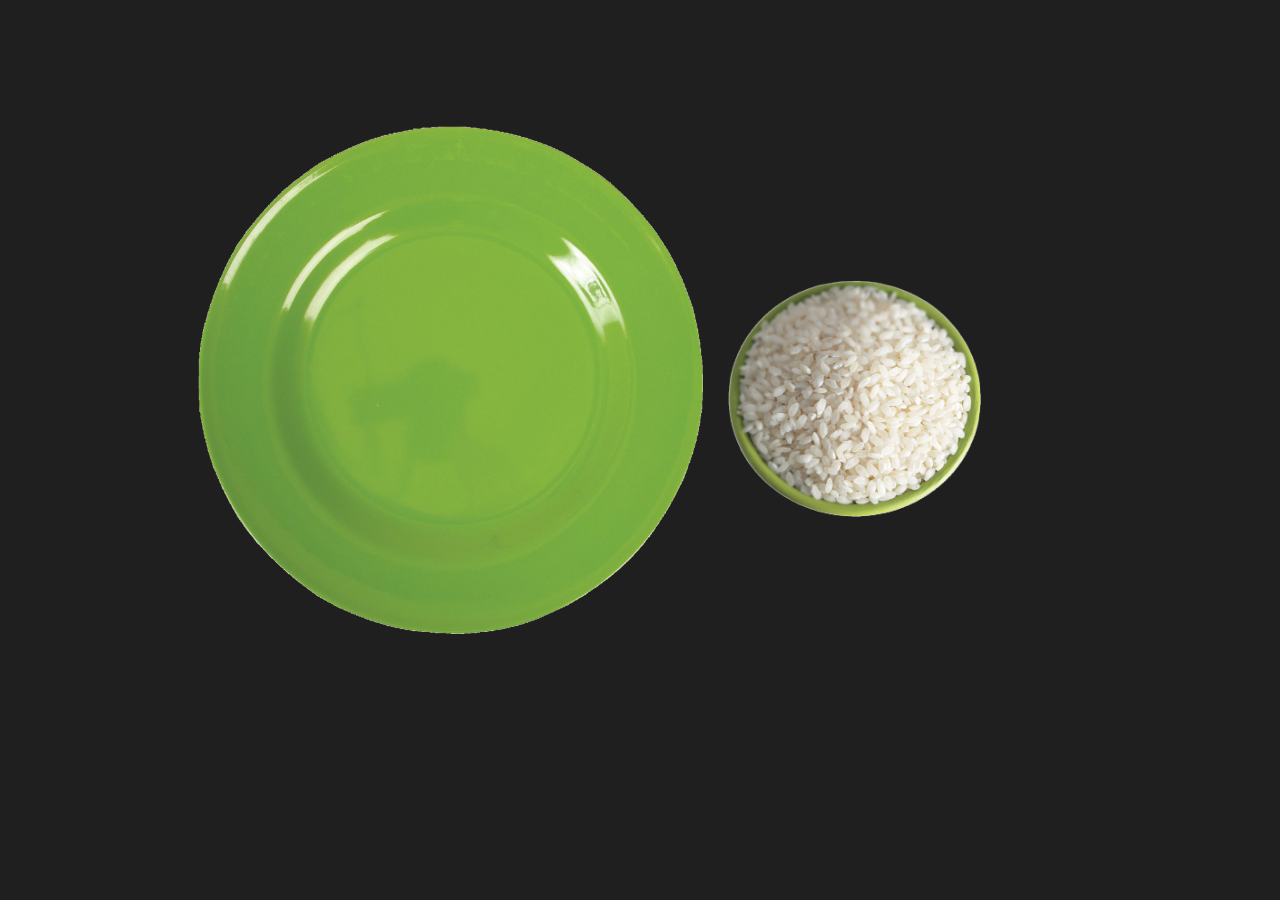
==== index.html @ cc60b11d "Add elements" ====
<!DOCTYPE html>
<html lang="en">
<head>
    <meta charset="UTF-8">
    <meta http-equiv="X-UA-Compatible" content="IE=edge">
    <link rel="stylesheet" href="styles.css">
    <meta name="viewport" content="width=device-width, initial-scale=1.0">
    <title>Odin Challenge</title>
</head>
<body>
    <div class="container">
    <img id="plate" src="/imgs/plate.png">
    <img id="rice" src="/imgs/rice.png">
    </div>
</body>
</html>
---- styles.css ----
body {
    background-color: rgb(32, 31, 31);
}

#plate {
    width: 40%;
    display: block;
    margin-left: 15%;
    margin-top: 10%;
}

#rice {
    width: 20%;
    display: block;
    margin-left: 57%;
    margin-top: -28%;
}

.container {
   
}
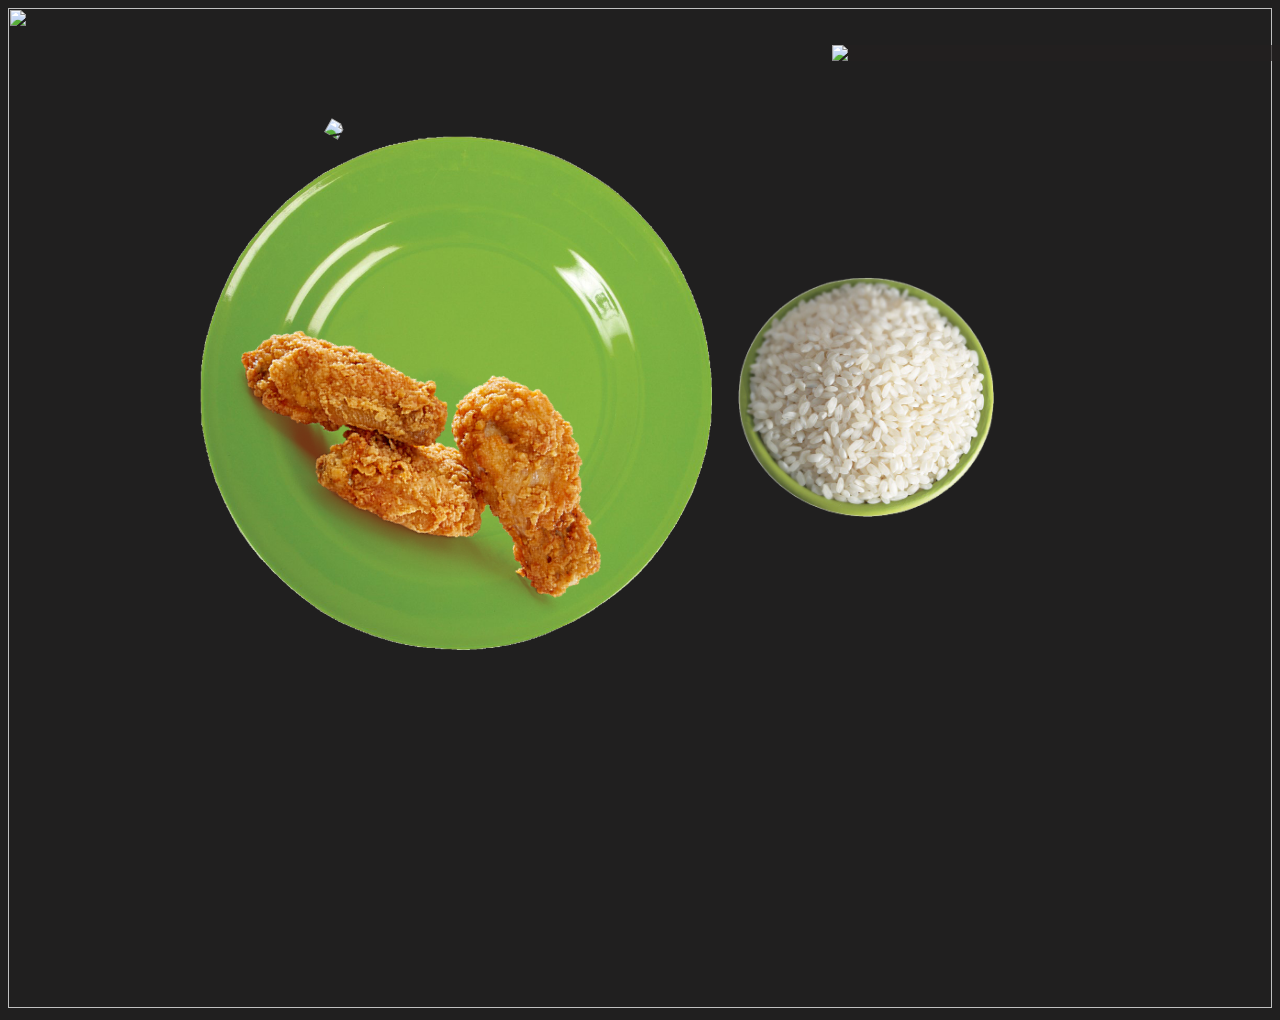
==== commit 9bba7e1e: "Add content" ====
--- a/index.html
+++ b/index.html
@@ -8,9 +8,39 @@
     <title>Odin Challenge</title>
 </head>
 <body>
+    <a href="https://www.theodinproject.com/about" target="_blank"><img id="odin" src="/imgs/theOdinProject.png"></a>
+    <div class="containerHead">
     <div class="container">
     <img id="plate" src="/imgs/plate.png">
+    <h1 id="riceText">Jasmine Rice <a href="/pages/main.html" target="_blank">Recipe</a></h1>
     <img id="rice" src="/imgs/rice.png">
+    <h1 id="chickenText">Crispy Fried Chicken <a href="/pages/main.html" target="_blank">Recipe</a></h1>
+    <img id="chicken" src="/imgs/chicken_wings.png">
+    <h1 id="greenBeanText">Buttered Green Beans <a href="/pages/main.html" target="_blank">Recipe</a></h1>
+    <img id="greenBeans" src="/imgs/green_beans.png">
     </div>
+    </div>
+    <img id="bg" src="/imgs/table.jpeg">
+    
+
+    <script>
+        const chickenImg = document.getElementById("chicken");
+        const chickenTxt = document.getElementById("chickenText");
+        const riceImg = document.getElementById("rice");
+        const riceTxt = document.getElementById("riceText");
+        const greenBeanImg = document.getElementById("greenBeans");
+        const greenBeanTxt = document.getElementById("greenBeanText");
+
+        chickenImg.addEventListener("click", function(){chickenTxt.style.opacity = "1"});
+        chickenImg.addEventListener("click", function(){chickenTxt.style.zIndex = "5"});
+        chickenImg.addEventListener("click", function(){chickenImg.style.width = "33%"});
+        riceImg.addEventListener("click", function(){riceTxt.style.opacity = "1"});
+        riceImg.addEventListener("click", function(){riceTxt.style.zIndex = "5"});
+        riceImg.addEventListener("click", function(){riceImg.style.width = "20%"});
+        greenBeanImg.addEventListener("click", function(){greenBeanTxt.style.opacity = "1"});
+        greenBeanImg.addEventListener("click", function(){greenBeanTxt.style.zIndex = "5"});
+        greenBeanImg.addEventListener("click", function(){greenBeanImg.style.width = "30%"});
+
+    </script>
 </body>
 </html>--- a/styles.css
+++ b/styles.css
@@ -1,21 +1,119 @@
 body {
     background-color: rgb(32, 31, 31);
+    overflow: hidden;
 }
 
 #plate {
     width: 40%;
     display: block;
+    position: absolute;
     margin-left: 15%;
     margin-top: 10%;
+    z-index: 1;
+
 }
 
 #rice {
     width: 20%;
     display: block;
+    position: absolute;
     margin-left: 57%;
-    margin-top: -28%;
+    margin-top: 21%;
+    z-index: 1;
+}
+#rice:hover {
+    width: 20.5%;
 }
 
-.container {
-   
+#chicken {
+    width: 33%;
+    display: block;
+    position: absolute;
+    margin-left: 16%;
+    margin-top: 25%;
+    transform: rotate(40deg);
+    z-index: 3;
+
+
+    
+
+}
+#chicken:hover {
+    width: 33.5%;
+}
+
+
+#greenBeans {
+    width: 30%;
+    display: block;
+    position: absolute;
+    margin-left: 23%;
+    margin-top: 16%;
+    transform: rotate(30deg);
+    z-index: 2;
+}
+#greenBeans:hover {
+    width: 30.5%;
+    
+}
+
+#odin {
+    width: 35%;
+    display: block;
+    position: absolute;
+    right: 0;
+    top:5%;
+    background-color: rgba(36, 31, 31, 0.7);
+    z-index: 10;
+}
+
+
+h1 {
+    display: block;
+    position: absolute;
+    font-size: 25px;
+    color: white;
+    background-color: rgba(36, 31, 31, 1);
+    padding: 15px;
+    border-radius: 15px;
+    font-family: Arial, sans-serif;
+    
+}
+
+#chickenText {
+    z-index: -1;
+    left: 22%;
+    top: 60%;
+    opacity: 0;
+    position: absolute;
+
+    
+    
+}
+#riceText {
+    z-index: -1;
+    top: 54%;
+    left: 58.5%;
+    opacity: 0;
+
+}
+#greenBeanText {
+    z-index: -1;
+    left: 25%;
+    top: 40%;
+    opacity: 0;
+}
+
+#bg {
+    width: 100%;
+    height: 1000px;
+}
+
+a {
+    text-decoration: none;
+    color: rgb(208, 147, 72)
+}
+
+@keyframes fade {
+    from {opacity: 0} to {opacity: 1};
 }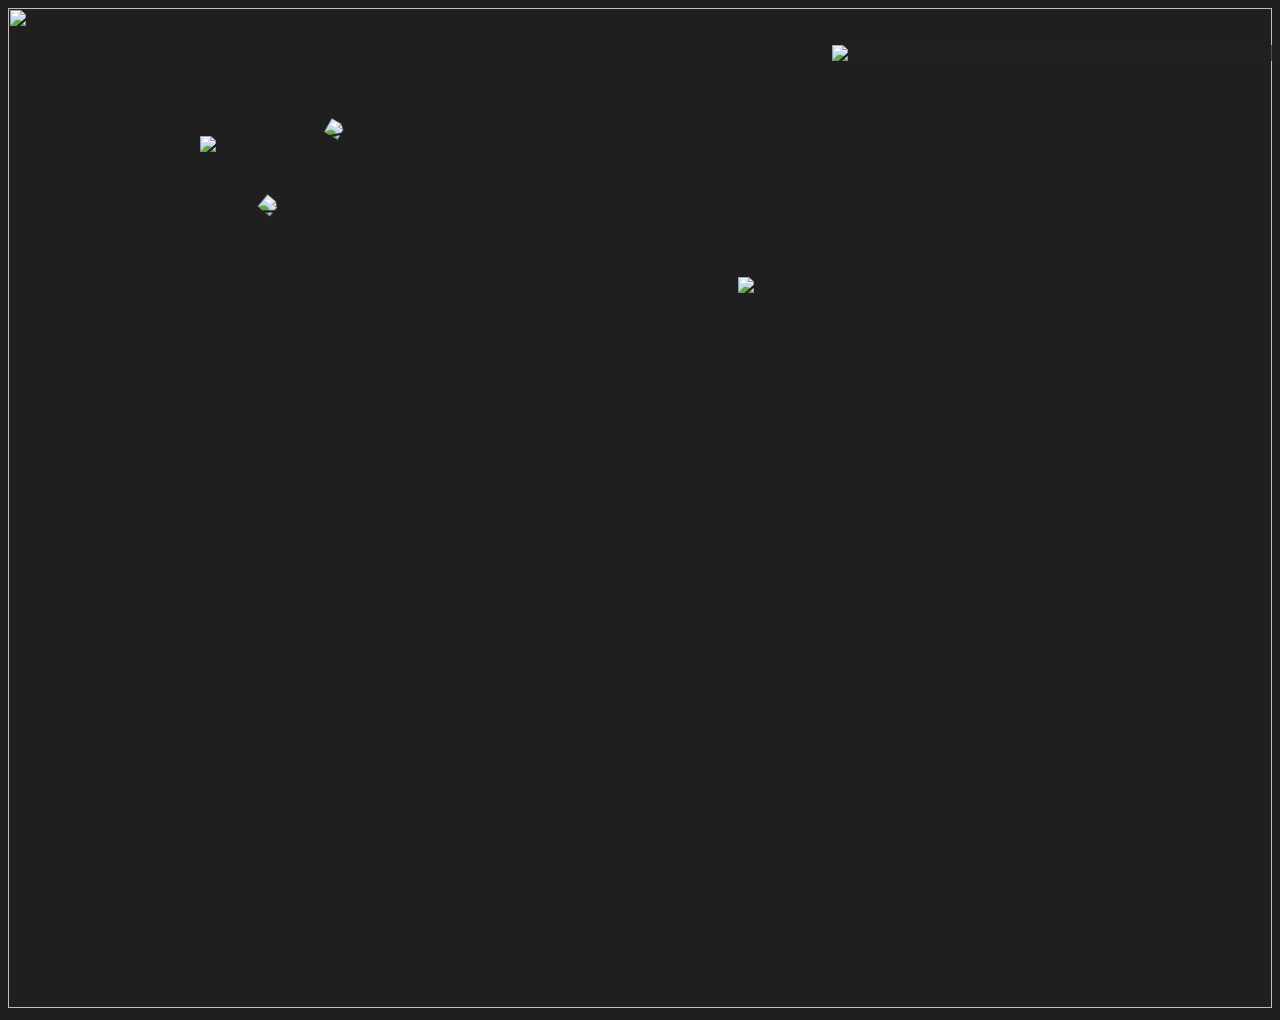
==== commit ba40b01e: "Typos" ====
--- a/index.html
+++ b/index.html
@@ -8,19 +8,19 @@
     <title>Odin Challenge</title>
 </head>
 <body>
-    <a href="https://www.theodinproject.com/about" target="_blank"><img id="odin" src="/imgs/theOdinProject.png"></a>
+    <a href="https://www.theodinproject.com/about" target="_blank"><img id="odin" src="/imgs/theOdinProject.PNG"></a>
     <div class="containerHead">
     <div class="container">
-    <img id="plate" src="/imgs/plate.png">
-    <h1 id="riceText">Jasmine Rice <a href="/pages/main.html" target="_blank">Recipe</a></h1>
-    <img id="rice" src="/imgs/rice.png">
-    <h1 id="chickenText">Crispy Fried Chicken <a href="/pages/main.html" target="_blank">Recipe</a></h1>
-    <img id="chicken" src="/imgs/chicken_wings.png">
-    <h1 id="greenBeanText">Buttered Green Beans <a href="/pages/main.html" target="_blank">Recipe</a></h1>
-    <img id="greenBeans" src="/imgs/green_beans.png">
+    <img id="plate" src="/imgs/plate.PNG">
+    <h1 id="riceText">Jasmine Rice <a href="/pages/main.html#sectionTwo" target="_blank">Recipe</a></h1>
+    <img id="rice" src="/imgs/rice.PNG">
+    <h1 id="chickenText">Crispy Fried Chicken <a href="/pages/main.html#sectionOne" target="_blank">Recipe</a></h1>
+    <img id="chicken" src="/imgs/chicken_wings.PNG">
+    <h1 id="greenBeanText">Buttered Green Beans <a href="/pages/main.html#sectionThree" target="_blank">Recipe</a></h1>
+    <img id="greenBeans" src="/imgs/green_beans.PNG">
     </div>
     </div>
-    <img id="bg" src="/imgs/table.jpeg">
+    <img id="bg" src="/imgs/table.JPEG">
     
 
     <script>
@@ -31,8 +31,11 @@
         const greenBeanImg = document.getElementById("greenBeans");
         const greenBeanTxt = document.getElementById("greenBeanText");
 
+        //enable text visibility 
         chickenImg.addEventListener("click", function(){chickenTxt.style.opacity = "1"});
+        //pull img to the for-front
         chickenImg.addEventListener("click", function(){chickenTxt.style.zIndex = "5"});
+        //pause :hover
         chickenImg.addEventListener("click", function(){chickenImg.style.width = "33%"});
         riceImg.addEventListener("click", function(){riceTxt.style.opacity = "1"});
         riceImg.addEventListener("click", function(){riceTxt.style.zIndex = "5"});
@@ -41,6 +44,7 @@
         greenBeanImg.addEventListener("click", function(){greenBeanTxt.style.zIndex = "5"});
         greenBeanImg.addEventListener("click", function(){greenBeanImg.style.width = "30%"});
 
+
     </script>
 </body>
 </html>--- a/styles.css
+++ b/styles.css
@@ -71,12 +71,12 @@
 h1 {
     display: block;
     position: absolute;
-    font-size: 25px;
+    font-size: 1.5em;
     color: white;
     background-color: rgba(36, 31, 31, 1);
     padding: 15px;
     border-radius: 15px;
-    font-family: Arial, sans-serif;
+    font-family: "Arial", sans-serif;
     
 }
 
